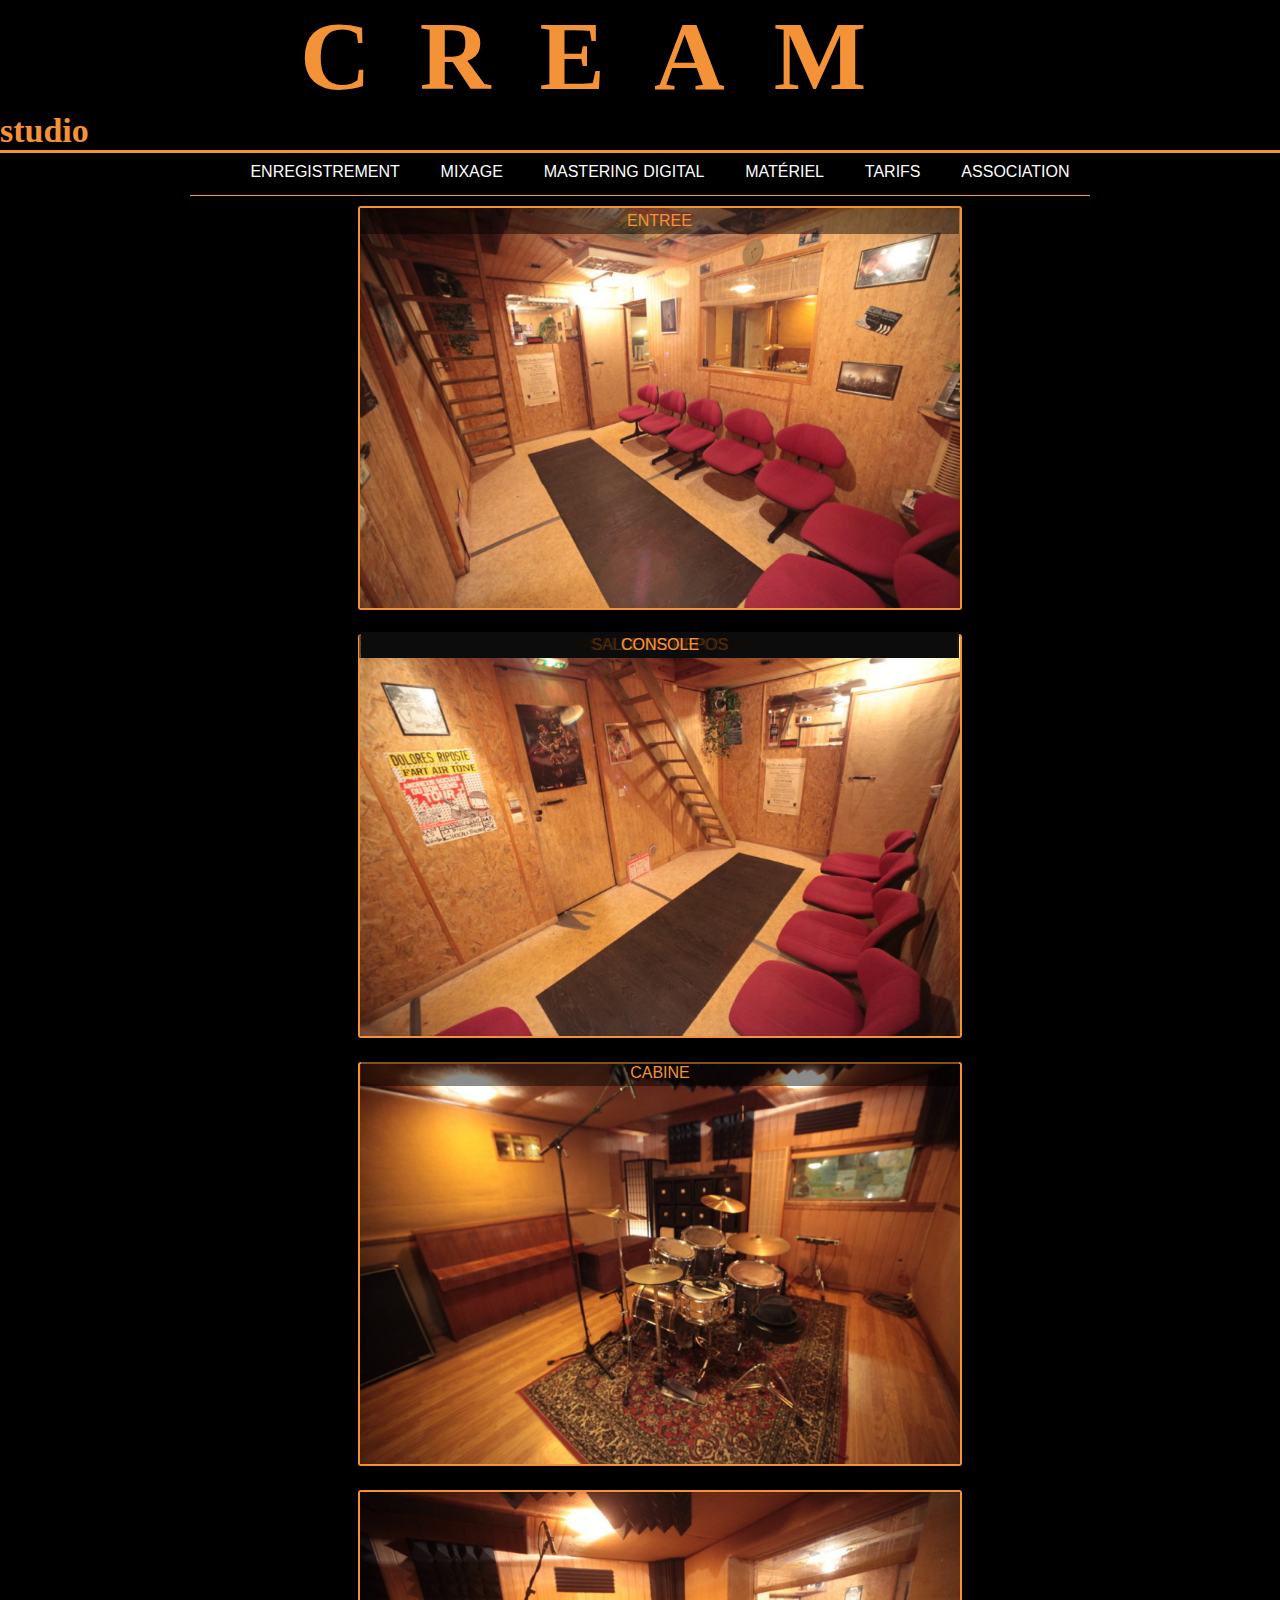
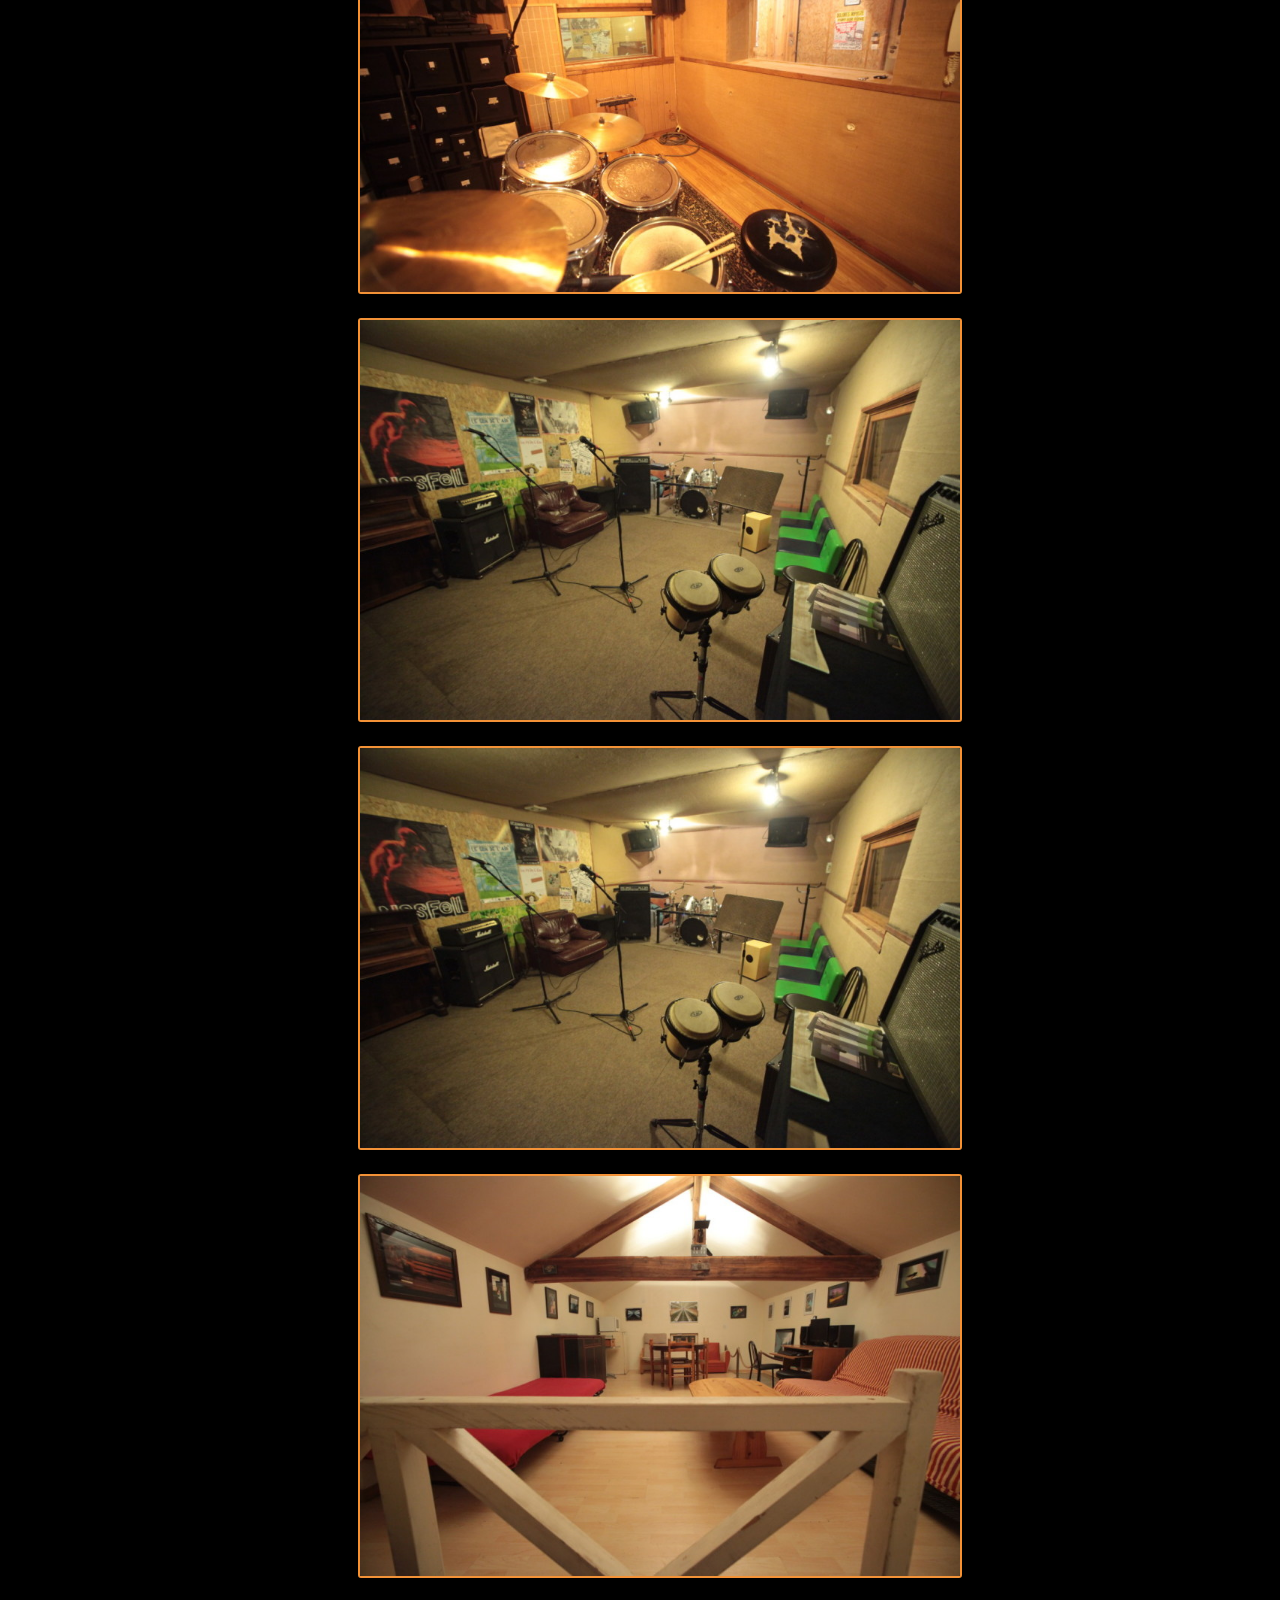
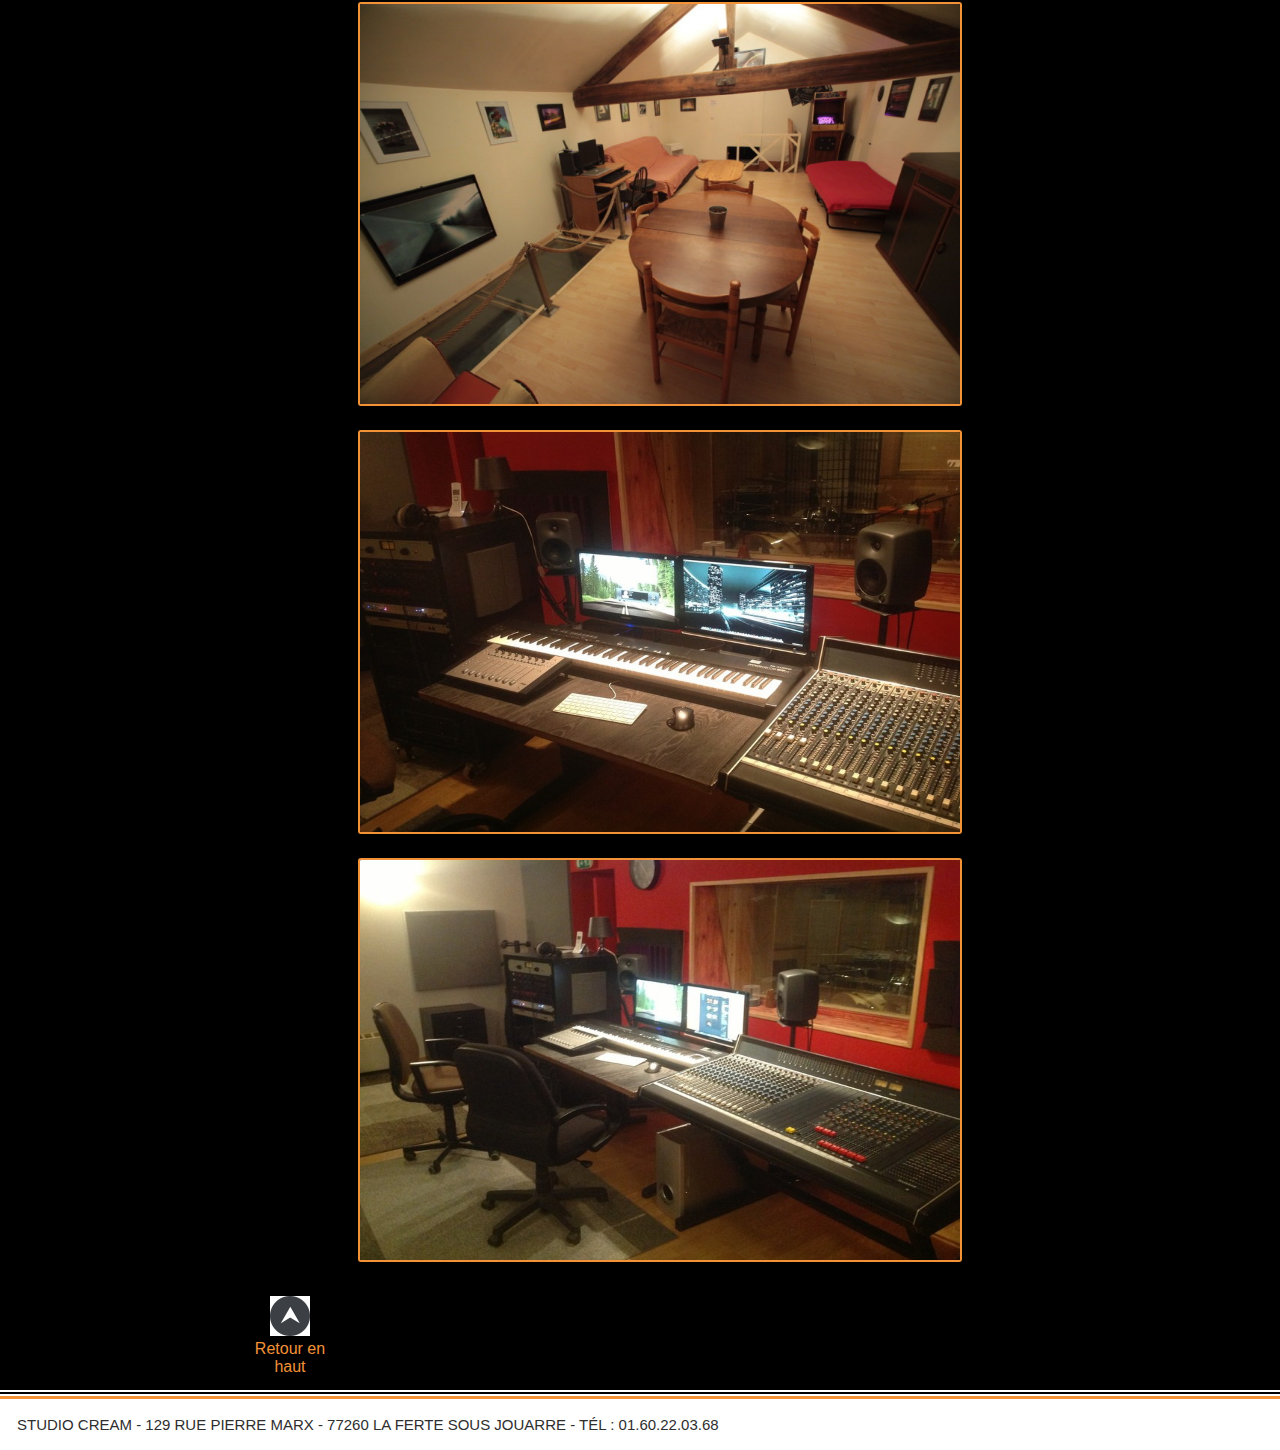
==== gallery.html @ 3ced5756 "adding CREAM files" ====
<!DOCTYPE html>
<html>
	<head>
		<meta charset="utf-8" />
		<title>cream</title>
		<link rel="shortcut icon" href="favicon.png"/>
		<link rel="stylesheet" href="gallery.css" media="screen" />
	</head>

	<body>
			<header>
				<h1><a id="titre" href="studio.html">CREAM</a></h1>
				<h3>studio</h3>
			</header>
<div id="bloc_page">
					<nav>
						<ul>
							<li><a href="enregistrement.html">Enregistrement</a></li>
							<li><a href="mixage.html">Mixage</a></li>
							<li><a href="mastering.html">Mastering digital</a></li>
							<li><a href="materiel.html">mat&eacute;riel</a></li>
							<li><a href="tarifs.html">tarifs</a></li>
							<li><a href=".php">Association</a></li>
						</ul>
					</nav>
			
<section id="gallery">
<ul>
     <li>
          <img src="photos/1.jpg" alt="Entrée" />
         <p style="right:131px;color:#f39237;
     width: 591px;padding:4px;top: 12px;position: absolute;background-color:rgba(0,0,0,.45);">ENTREE</p>
          
     </li>
     <li>
          
          <img src="photos/2.jpg" alt="Entrée" />
          <p style="right:131px;color:#f39237;
     width: 590px;padding:4px;top: 436px;position: absolute;background-color:rgba(0,0,0,.45);">ENTREE</p>
          
     </li>
     <li>
          
          <img src="photos/3.jpg" alt="Cabine" />
          <p style="right:131px;color:#f39237;
     width: 590px;padding:4px;top: 864px;position: absolute;background-color:rgba(0,0,0,.45);">CABINE</p>
          
     </li>
     <li>
         
          <img src="photos/4.jpg" alt="Cabine" />
          <p style="right:131px;color:#f39237;
     width: 590px;padding:4px;top: 436px;position: absolute;background-color:rgba(0,0,0,.45);">CABINE</p>
         
     </li>
     <li>
          
          <img src="photos/6.jpg" alt="Salle de répétition" />
          <p style="right:131px;color:#f39237;
     width: 590px;padding:4px;top: 436px;position: absolute;background-color:white;">SALLE DE REPETITION</p>
          
     </li>
     <li>
          
          <img src="photos/6.jpg" alt="Salle de répétition" />
          <p style="right:131px;color:#f39237;
     width: 590px;padding:4px;top: 436px;position: absolute;background-color:rgba(0,0,0,.45);">SALLE DE REPETITION</p>
          
     </li>
     <li>
         
          <img src="photos/7.jpg" alt="Salle de repos" />
          <p style="right:133px;color:#f39237;
     width: 590px;padding:4px;top: 436px;position: absolute;background-color:rgba(0,0,0,.45);">SALLE DE REPOS</p>
          
     </li>
     <li>
          
          <img src="photos/8.jpg" alt="Salle de repos" />
          <p style="right:131px;color:#f39237;
     width: 590px;padding:4px;top: 436px;position: absolute;background-color:rgba(0,0,0,.45);">SALLE DE REPOS</p>
          
     </li>
     <li>
          
          <img src="photos/9.jpg" alt="Console" />
          <p style="right:131px;color:#f39237;
     width: 590px;padding:4px;top: 436px;position: absolute;background-color:rgba(0,0,0,.45);">CONSOLE</p>
          
     </li>
     <li>
          
          <img src="photos/10.jpg" alt="Console" />
          <p style="right:131px;color:#f39237;
     width: 590px;padding:4px;top: 436px;position: absolute;background-color:rgba(0,0,0,.45);">CONSOLE</p>
          
     </li>
     <a id="retour_haut" href="#"><span><img src="fleche.png" />Retour en haut</span></a>
    </ul>
</section>
</div>
<footer>
		<section>
			<div id="adresse-footer"><span>studio cream</span> - 129 rue pierre marx - 
				77260 la ferte sous jouarre - t&eacute;l : 01.60.22.03.68       </div>
		</section>
	</footer>

	</body>
</html>
---- gallery.css ----
/********************************************************* GENERAL ***/
* {
     margin:0;
}
body {
     color:#fff;
     background-color:#000;
     font-family: Arial, sans-serif;
}
#bloc_page {
     width: 900px;
    margin: auto;
}

/********************************************************** HEADER ***/

header {
     width:100%;
     height:150px;
     display: flex;
    justify-content: space-between;
    align-items: flex-end;
     background-color: rgba(0, 0, 0, 0.50);
     border-bottom: 3px solid #f39237;
}
h1 {
     position:absolute;
     left:300px;
     top: 0;
     font-size: 98px;
     letter-spacing:0.5em;
     font-family: 'Hobo Std';                      
}
h1 a{text-decoration: none;color: #f39237;}
h3{
     margin-right: 20px;
     font-size: 34px;
     font-family: 'Kaushan Script';
     color: #f39237;
}

/***************************************************************NAV***/
 
nav ul
{
 display: flex; 
 border-bottom: 1px solid #f39237;
}

 nav ul li{
     list-style-type: none;
     margin: auto;
     height:42px;
}
 nav ul li a {
     display: flex;
     text-decoration:none;
     color:#fff;
     text-transform:uppercase;
     font-size:16px;
     margin:10px;
}     

 nav li a:hover{
     color: #f39237;
     -webkit-transition: 300ms;
}

/***********************************************************GALERIE***/
#gallery{text-align: center;position:relative;}
#gallery ul li{
     
     padding:10px;
     list-style:none;
}      
ul li img{position:relative;
     width:600px;
     height:400px;
     border:2px solid #f39237;  
     border-radius: 3px;   
}
#retour_haut{display: flex;
     width: 80px;
     margin:20px;
     color:#f39237;
     text-decoration:none;
     background: black;
}

/********************************************************** FOOTER ***/
footer{position:absolute;
     width: 100%;
     display: flex;
     background:#fff;
     border-top:3px solid #f39237;
     box-shadow: 0px -2px 0px 0px white, 0px -4px 0px 0px black, 0px -6px 0px 0px white;
}

footer section{
     color: #2e2e2e;
     padding:17px;
}    
#adresse-footer {
   
     
     font-size:15px;
     text-transform:uppercase;
}


/* CSS PSEUDO OO    */

/*.wrapLeft{float:left;}
.btn{
display:inline-block;height:20px;
text-indent:23px;
text-shadow:0px -1px 0px black;
}*/
/*#gallery ul li a img .biImg{
     opacity:1;
     position: absolute;
     z-index: 20;
    
}
.nom{
     position:relative;
     display:inline-block;
     height:28px;
     padding:2px 3px 0px 3px;
     margin-top:3px;
     font-size:0.8em;  
     background:rgba(0,0,0,.4);
     color:#f39237;
     text-decoration:none;
     /*text-shadow:0px 1px 1px rgba(0,0,0,0.4);*/
     /*border-radius:2px;
     box-shadow:0px 1px 0px rgba(255,255,255,0.3);
     /*-webkit-transition:all 0.2s ease;
     -moz-transition:all 0.2s ease;
     -o-transition:all 0.2s ease;
        transition:all 0.2s ease;   */     
/*}
.nom:hover{color:black;}

#gallery {
    clear: right;
    position: relative;
    overflow: hidden;
    
    
}*/
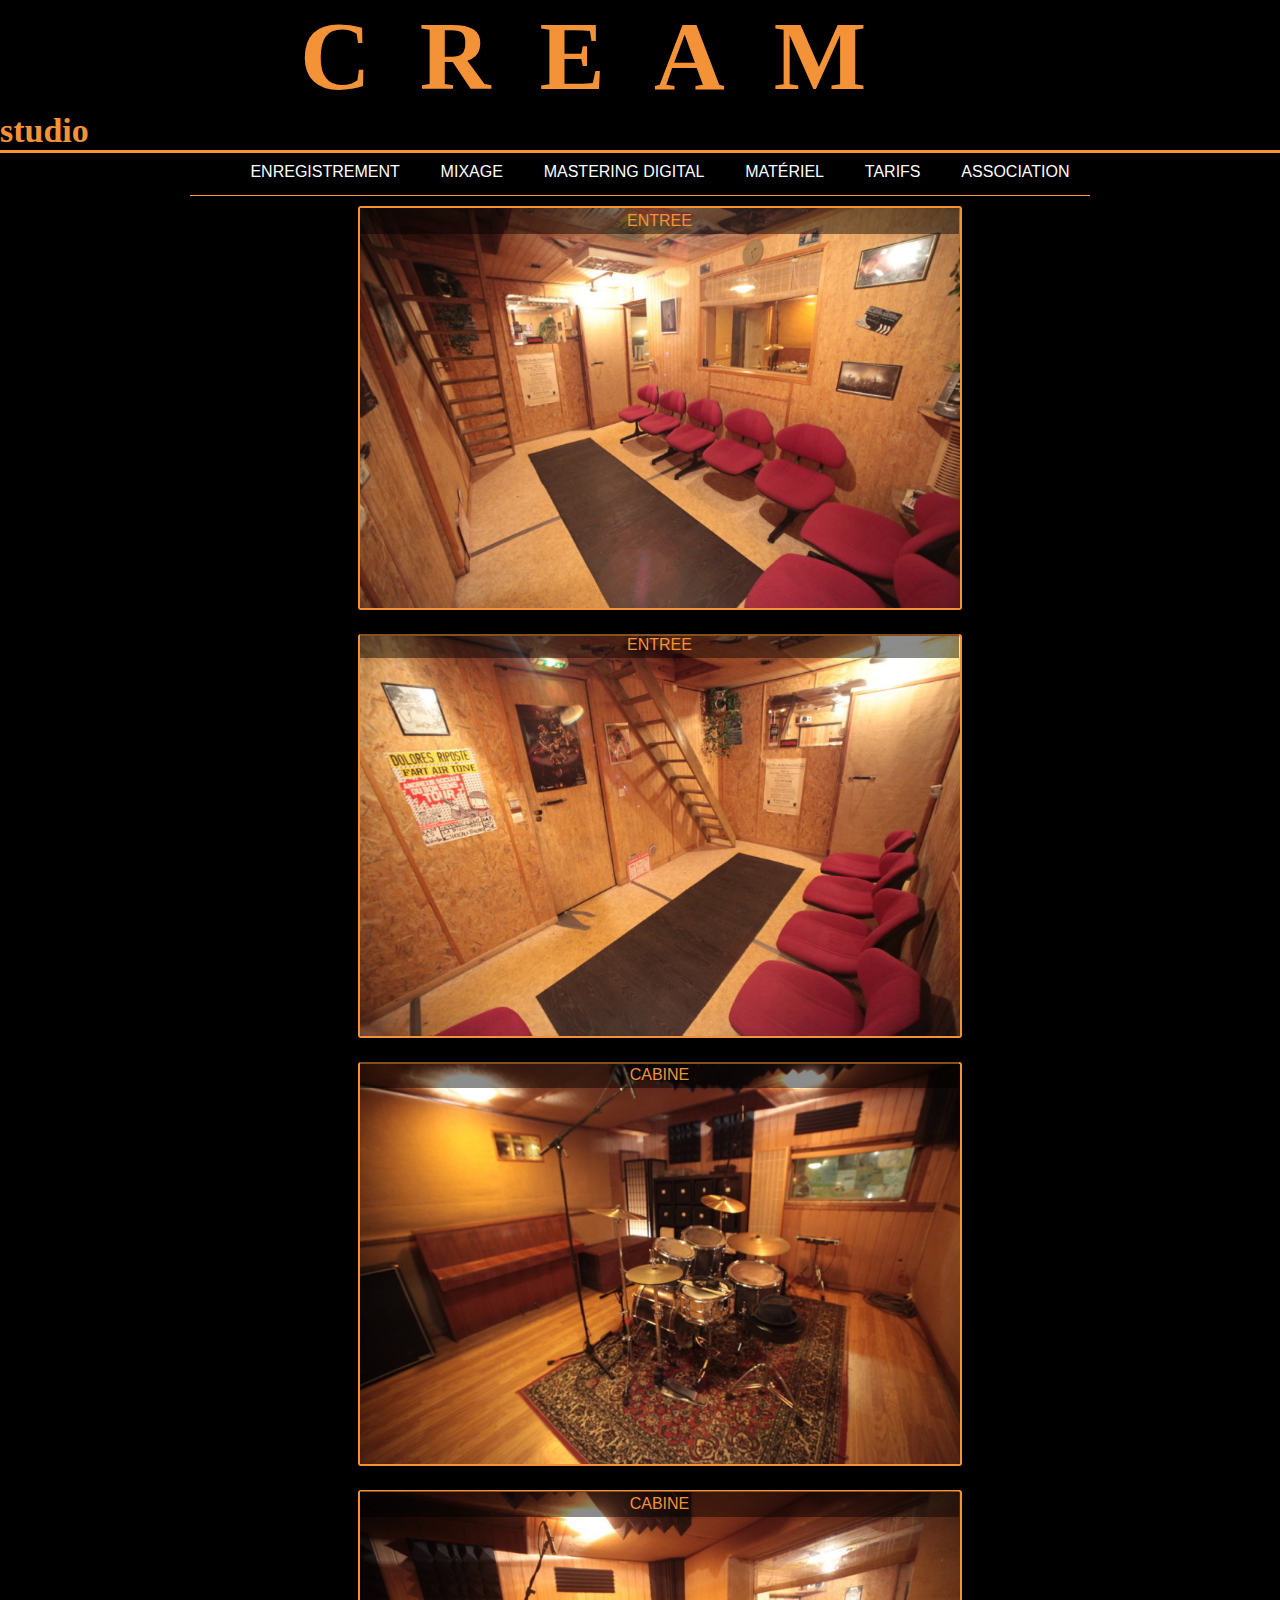
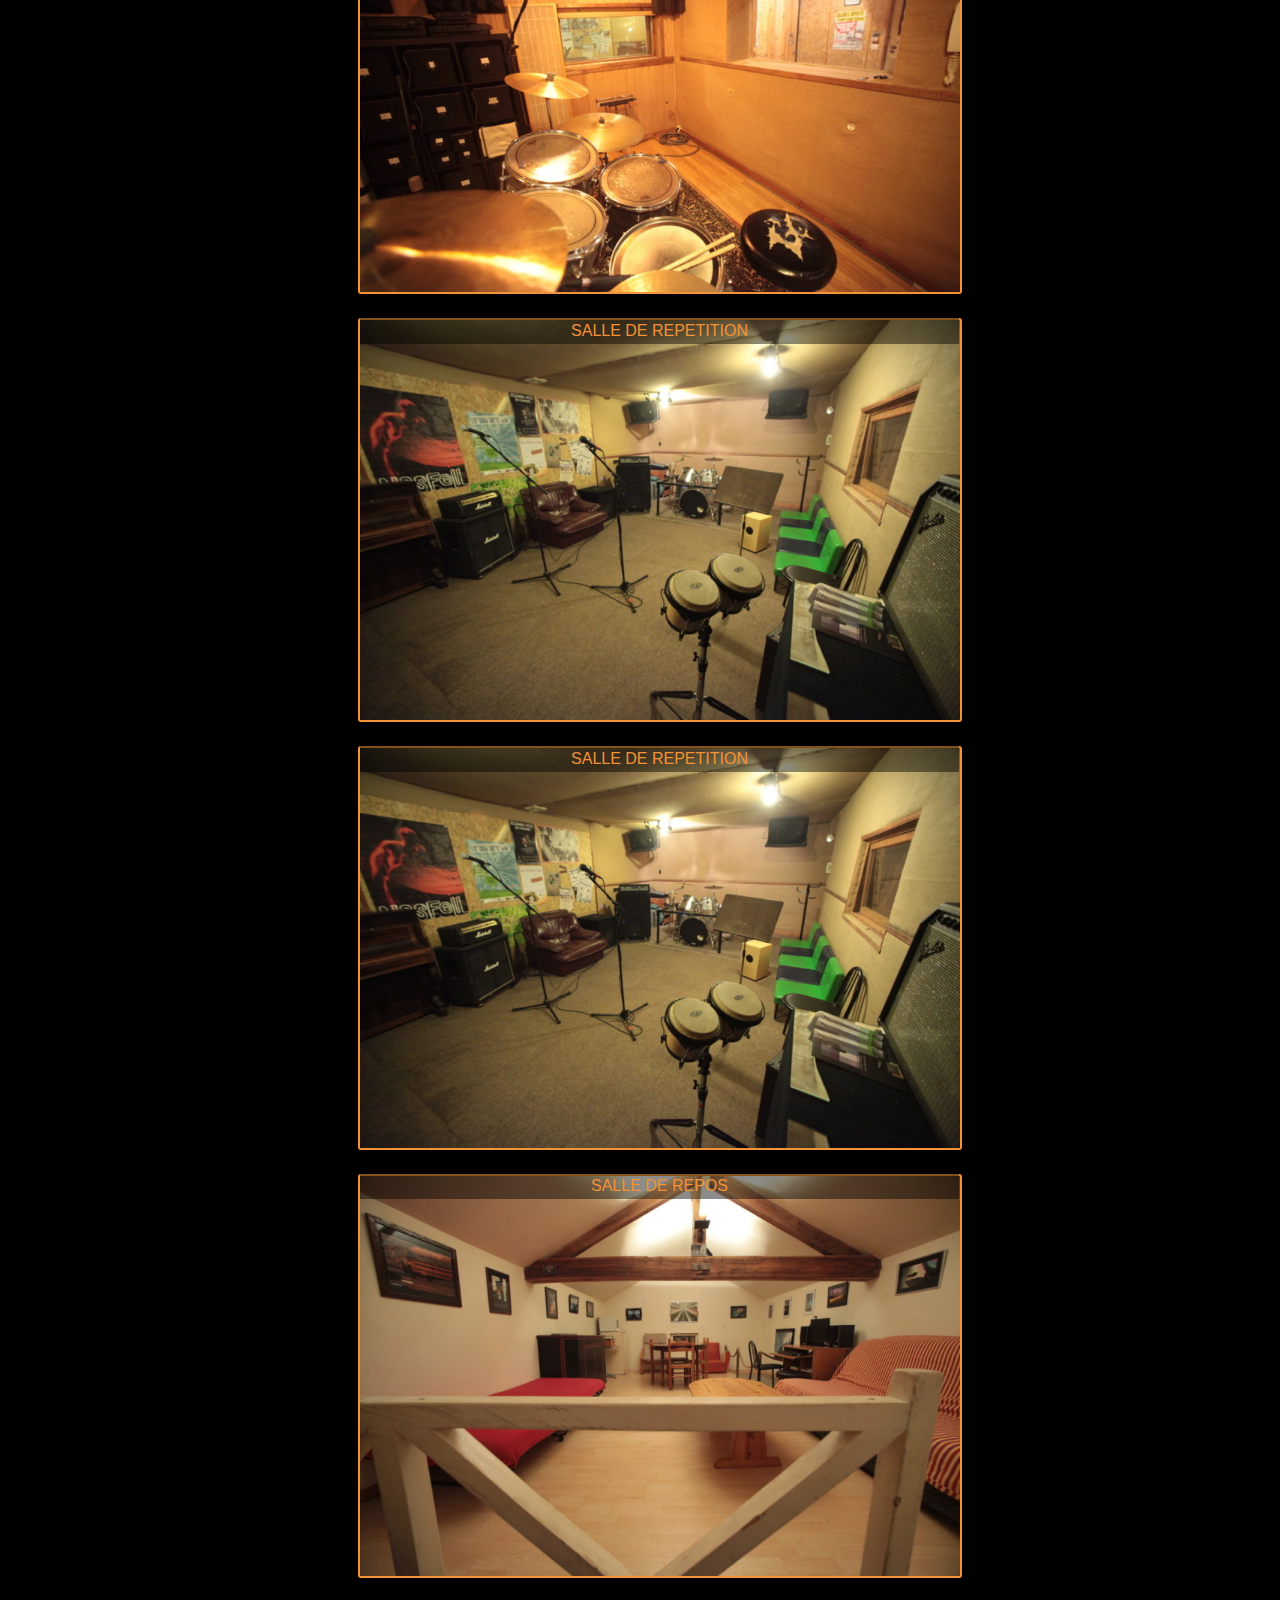
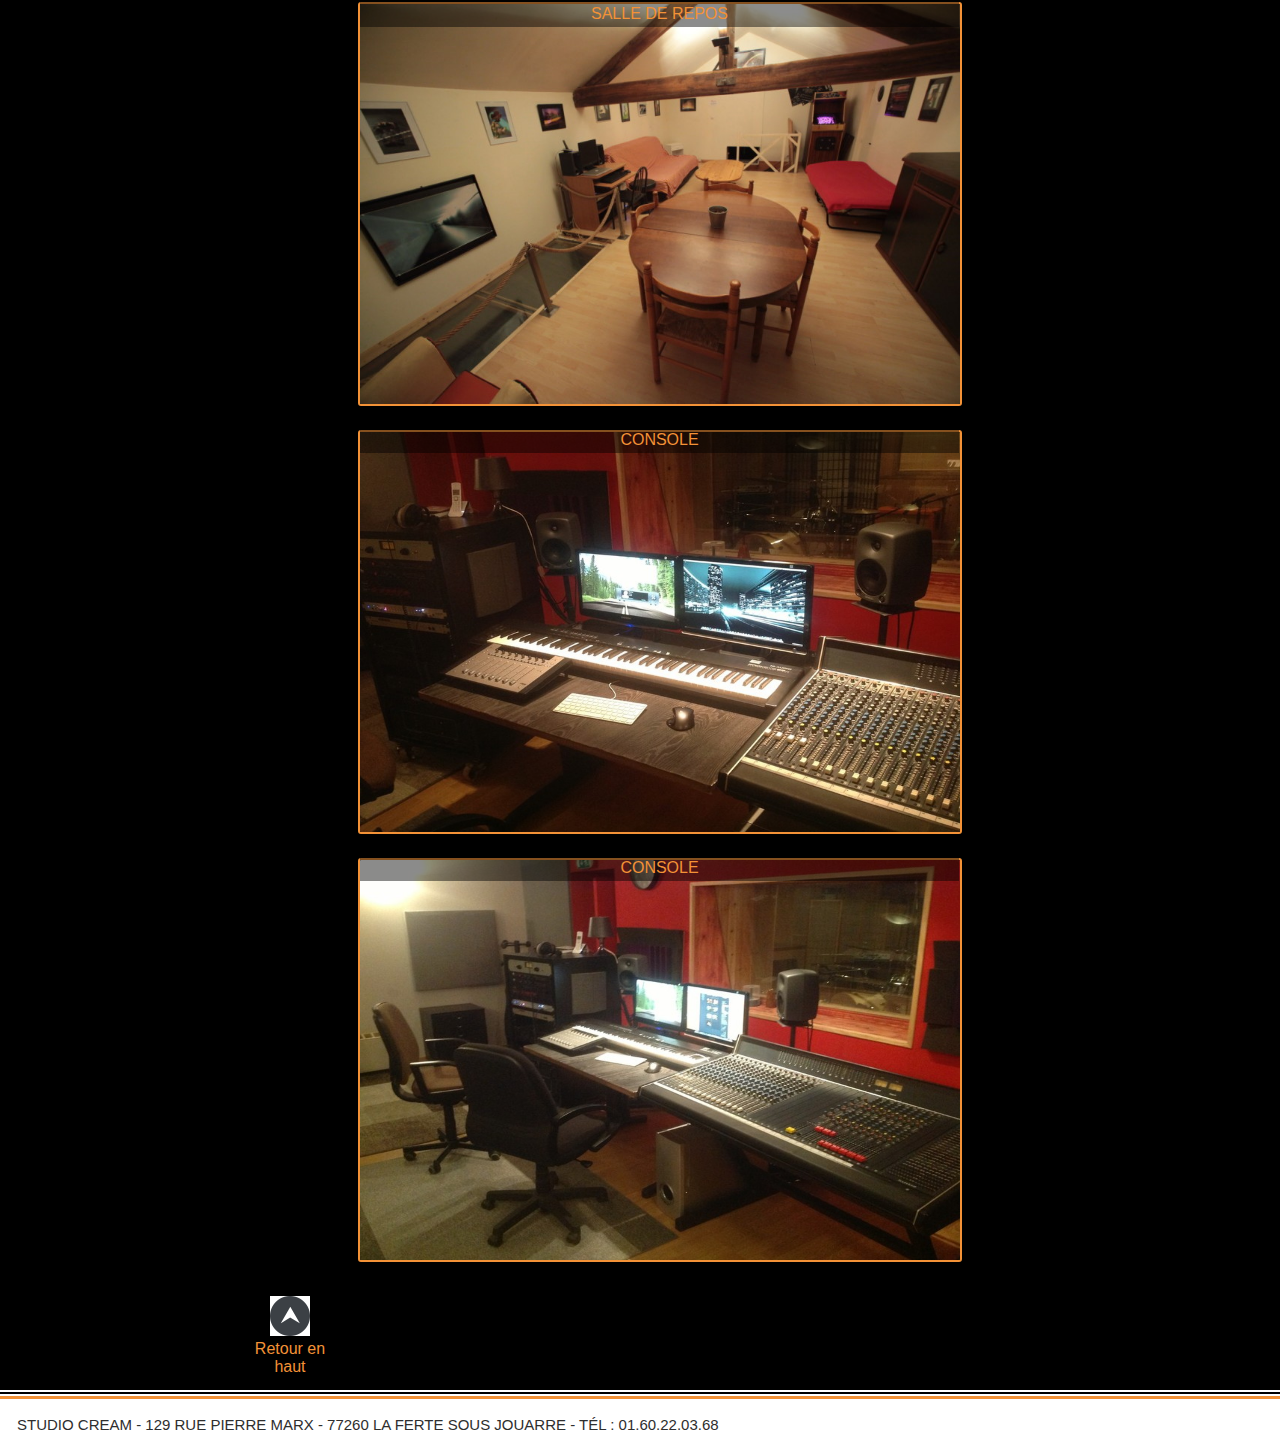
==== commit 2a0de6a3: "modifs mineures" ====
--- a/gallery.html
+++ b/gallery.html
@@ -8,103 +8,84 @@
 	</head>
 
 	<body>
-			<header>
-				<h1><a id="titre" href="studio.html">CREAM</a></h1>
-				<h3>studio</h3>
-			</header>
+		<header>
+			<h1><a id="titre" href="index.html">CREAM</a></h1>
+			<h3>studio</h3>
+		</header>
 <div id="bloc_page">
-					<nav>
-						<ul>
-							<li><a href="enregistrement.html">Enregistrement</a></li>
-							<li><a href="mixage.html">Mixage</a></li>
-							<li><a href="mastering.html">Mastering digital</a></li>
-							<li><a href="materiel.html">mat&eacute;riel</a></li>
-							<li><a href="tarifs.html">tarifs</a></li>
-							<li><a href=".php">Association</a></li>
-						</ul>
-					</nav>
-			
+			<nav>
+				<ul>
+					<li><a href="enregistrement.html">Enregistrement</a></li>
+					<li><a href="mixage.html">Mixage</a></li>
+					<li><a href="mastering.html">Mastering digital</a></li>
+					<li><a href="materiel.html">mat&eacute;riel</a></li>
+					<li><a href="tarifs.html">tarifs</a></li>
+					<li><a href=".php">Association</a></li>
+				</ul>
+			</nav>
+
 <section id="gallery">
 <ul>
      <li>
           <img src="photos/1.jpg" alt="Entrée" />
          <p style="right:131px;color:#f39237;
      width: 591px;padding:4px;top: 12px;position: absolute;background-color:rgba(0,0,0,.45);">ENTREE</p>
-          
      </li>
      <li>
-          
           <img src="photos/2.jpg" alt="Entrée" />
           <p style="right:131px;color:#f39237;
-     width: 590px;padding:4px;top: 436px;position: absolute;background-color:rgba(0,0,0,.45);">ENTREE</p>
-          
+     width: 591px;padding:4px;top: 436px;position: absolute;background-color:rgba(0,0,0,.45);">ENTREE</p>
      </li>
      <li>
-          
           <img src="photos/3.jpg" alt="Cabine" />
           <p style="right:131px;color:#f39237;
-     width: 590px;padding:4px;top: 864px;position: absolute;background-color:rgba(0,0,0,.45);">CABINE</p>
-          
+     width: 591px;padding:4px;top: 866px;position: absolute;background-color:rgba(0,0,0,.45);">CABINE</p>
      </li>
      <li>
-         
           <img src="photos/4.jpg" alt="Cabine" />
           <p style="right:131px;color:#f39237;
-     width: 590px;padding:4px;top: 436px;position: absolute;background-color:rgba(0,0,0,.45);">CABINE</p>
-         
+     width: 591px;padding:4px;top: 1295px;position: absolute;background-color:rgba(0,0,0,.45);">CABINE</p>
      </li>
      <li>
-          
           <img src="photos/6.jpg" alt="Salle de répétition" />
           <p style="right:131px;color:#f39237;
-     width: 590px;padding:4px;top: 436px;position: absolute;background-color:white;">SALLE DE REPETITION</p>
-          
+     width: 591px;padding:4px;top: 1722px;position: absolute;background-color:rgba(0,0,0,.45);">SALLE DE REPETITION</p>
      </li>
      <li>
-          
           <img src="photos/6.jpg" alt="Salle de répétition" />
           <p style="right:131px;color:#f39237;
-     width: 590px;padding:4px;top: 436px;position: absolute;background-color:rgba(0,0,0,.45);">SALLE DE REPETITION</p>
-          
+     width: 591px;padding:4px;top: 2150px;position: absolute;background-color:rgba(0,0,0,.45);">SALLE DE REPETITION</p>
      </li>
      <li>
-         
           <img src="photos/7.jpg" alt="Salle de repos" />
-          <p style="right:133px;color:#f39237;
-     width: 590px;padding:4px;top: 436px;position: absolute;background-color:rgba(0,0,0,.45);">SALLE DE REPOS</p>
-          
+          <p style="right:131px;color:#f39237;
+     width: 591px;padding:4px;top: 2577px;position: absolute;background-color:rgba(0,0,0,.45);">SALLE DE REPOS</p>
      </li>
      <li>
-          
           <img src="photos/8.jpg" alt="Salle de repos" />
           <p style="right:131px;color:#f39237;
-     width: 590px;padding:4px;top: 436px;position: absolute;background-color:rgba(0,0,0,.45);">SALLE DE REPOS</p>
-          
+     width: 591px;padding:4px;top: 3005px;position: absolute;background-color:rgba(0,0,0,.45);">SALLE DE REPOS</p>
      </li>
      <li>
-          
           <img src="photos/9.jpg" alt="Console" />
           <p style="right:131px;color:#f39237;
-     width: 590px;padding:4px;top: 436px;position: absolute;background-color:rgba(0,0,0,.45);">CONSOLE</p>
-          
+     width: 591px;padding:4px;top: 3431px;position: absolute;background-color:rgba(0,0,0,.45);">CONSOLE</p>
      </li>
      <li>
-          
           <img src="photos/10.jpg" alt="Console" />
           <p style="right:131px;color:#f39237;
-     width: 590px;padding:4px;top: 436px;position: absolute;background-color:rgba(0,0,0,.45);">CONSOLE</p>
-          
+     width: 591px;padding:4px;top: 3859px;position: absolute;background-color:rgba(0,0,0,.45);">CONSOLE</p>
      </li>
      <a id="retour_haut" href="#"><span><img src="fleche.png" />Retour en haut</span></a>
-    </ul>
+</ul>
 </section>
 </div>
-<footer>
+     <footer>
 		<section>
-			<div id="adresse-footer"><span>studio cream</span> - 129 rue pierre marx - 
+			<div id="adresse-footer"><span>studio cream</span> - 129 rue pierre marx -
 				77260 la ferte sous jouarre - t&eacute;l : 01.60.22.03.68       </div>
 		</section>
 	</footer>
 
-	</body>
-</html>+</body>
+</html>
--- a/gallery.css
+++ b/gallery.css
@@ -13,14 +13,12 @@
 }
 
 /********************************************************** HEADER ***/
-
 header {
      width:100%;
      height:150px;
      display: flex;
-    justify-content: space-between;
-    align-items: flex-end;
-     background-color: rgba(0, 0, 0, 0.50);
+     justify-content: space-between;
+     align-items: flex-end;
      border-bottom: 3px solid #f39237;
 }
 h1 {
@@ -40,7 +38,6 @@
 }
 
 /***************************************************************NAV***/
- 
 nav ul
 {
  display: flex; 
@@ -68,8 +65,7 @@
 
 /***********************************************************GALERIE***/
 #gallery{text-align: center;position:relative;}
-#gallery ul li{
-     
+#gallery ul li{   
      padding:10px;
      list-style:none;
 }      
@@ -100,52 +96,7 @@
      color: #2e2e2e;
      padding:17px;
 }    
-#adresse-footer {
-   
-     
+#adresse-footer {    
      font-size:15px;
      text-transform:uppercase;
 }
-
-
-/* CSS PSEUDO OO    */
-
-/*.wrapLeft{float:left;}
-.btn{
-display:inline-block;height:20px;
-text-indent:23px;
-text-shadow:0px -1px 0px black;
-}*/
-/*#gallery ul li a img .biImg{
-     opacity:1;
-     position: absolute;
-     z-index: 20;
-    
-}
-.nom{
-     position:relative;
-     display:inline-block;
-     height:28px;
-     padding:2px 3px 0px 3px;
-     margin-top:3px;
-     font-size:0.8em;  
-     background:rgba(0,0,0,.4);
-     color:#f39237;
-     text-decoration:none;
-     /*text-shadow:0px 1px 1px rgba(0,0,0,0.4);*/
-     /*border-radius:2px;
-     box-shadow:0px 1px 0px rgba(255,255,255,0.3);
-     /*-webkit-transition:all 0.2s ease;
-     -moz-transition:all 0.2s ease;
-     -o-transition:all 0.2s ease;
-        transition:all 0.2s ease;   */     
-/*}
-.nom:hover{color:black;}
-
-#gallery {
-    clear: right;
-    position: relative;
-    overflow: hidden;
-    
-    
-}*/
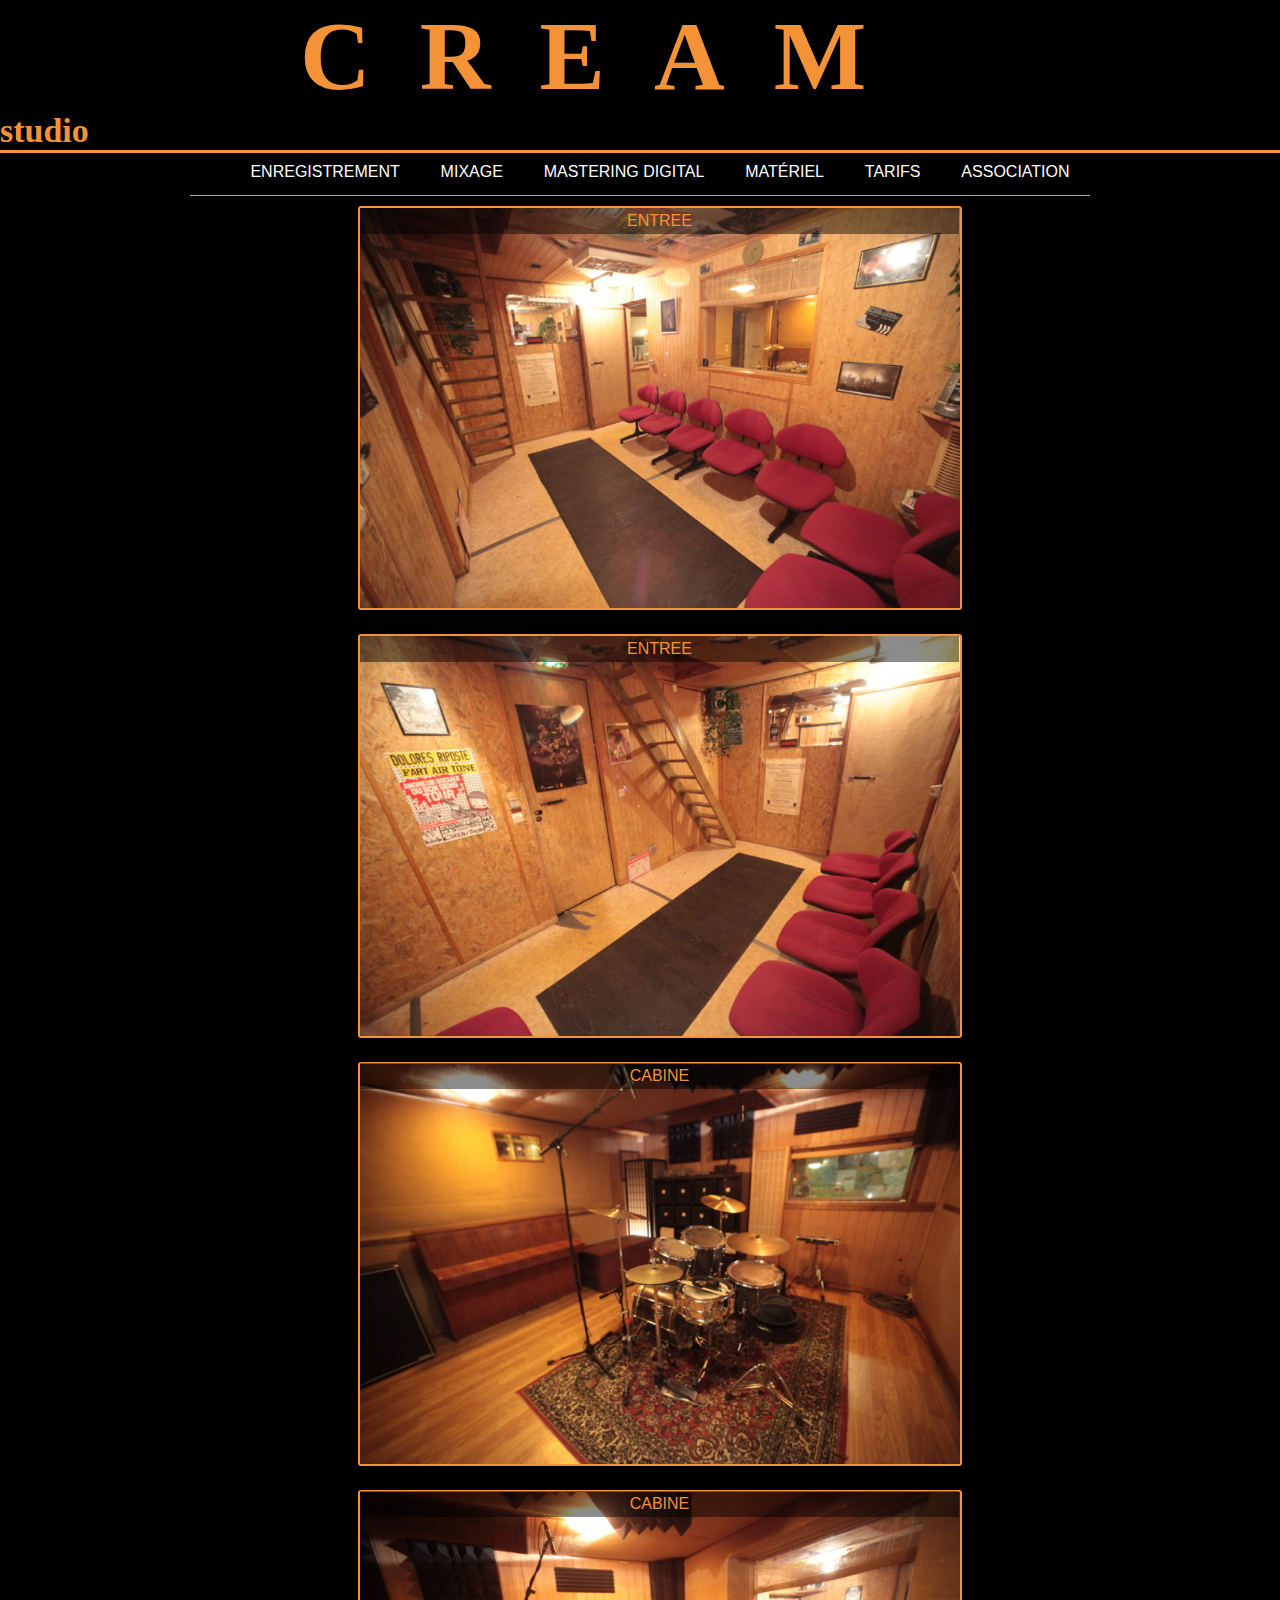
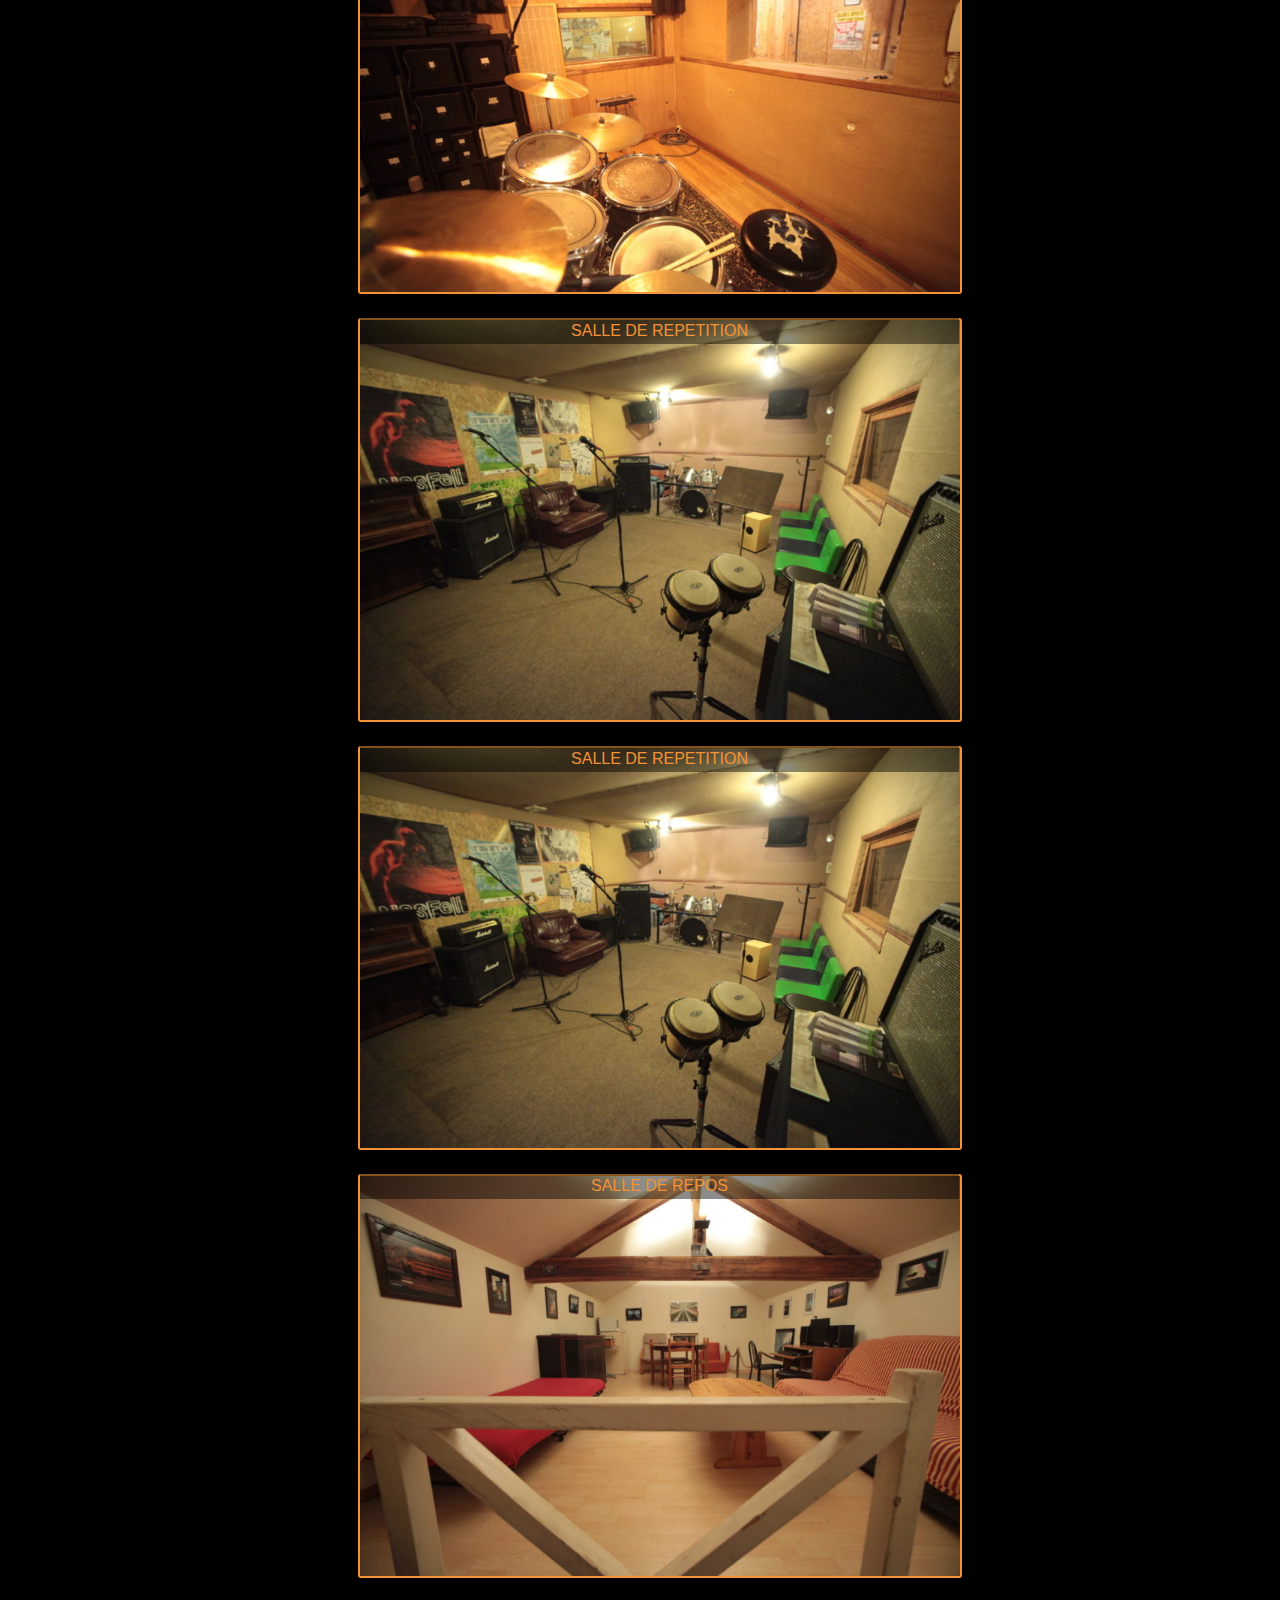
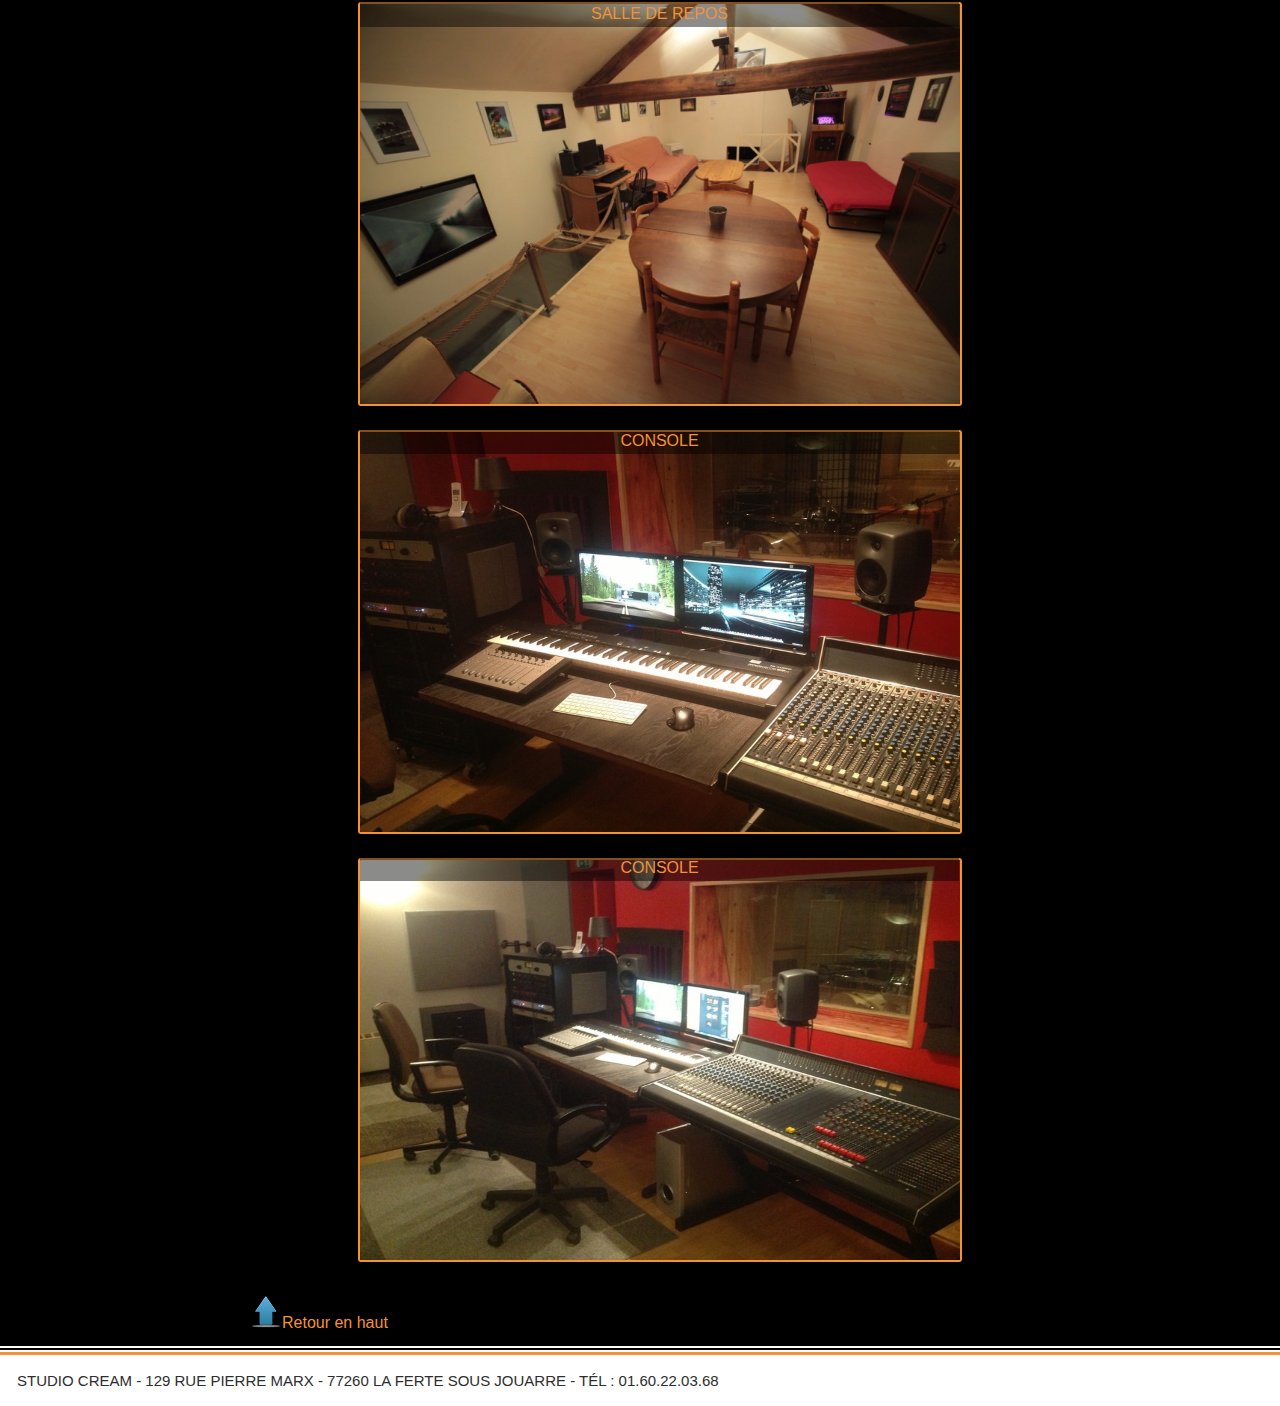
==== commit e279e6f6: "ajout fichiers" ====
--- a/gallery.html
+++ b/gallery.html
@@ -15,12 +15,12 @@
 <div id="bloc_page">
 			<nav>
 				<ul>
-					<li><a href="enregistrement.html">Enregistrement</a></li>
+					<li><a href="recording.html">Enregistrement</a></li>
 					<li><a href="mixage.html">Mixage</a></li>
 					<li><a href="mastering.html">Mastering digital</a></li>
 					<li><a href="materiel.html">mat&eacute;riel</a></li>
 					<li><a href="tarifs.html">tarifs</a></li>
-					<li><a href=".php">Association</a></li>
+					<li><a href=".html">Association</a></li>
 				</ul>
 			</nav>
 
@@ -34,12 +34,12 @@
      <li>
           <img src="photos/2.jpg" alt="Entrée" />
           <p style="right:131px;color:#f39237;
-     width: 591px;padding:4px;top: 436px;position: absolute;background-color:rgba(0,0,0,.45);">ENTREE</p>
+     width: 591px;padding:4px;top: 440px;position: absolute;background-color:rgba(0,0,0,.45);">ENTREE</p>
      </li>
      <li>
           <img src="photos/3.jpg" alt="Cabine" />
           <p style="right:131px;color:#f39237;
-     width: 591px;padding:4px;top: 866px;position: absolute;background-color:rgba(0,0,0,.45);">CABINE</p>
+     width: 591px;padding:4px;top: 867px;position: absolute;background-color:rgba(0,0,0,.45);">CABINE</p>
      </li>
      <li>
           <img src="photos/4.jpg" alt="Cabine" />
@@ -69,14 +69,14 @@
      <li>
           <img src="photos/9.jpg" alt="Console" />
           <p style="right:131px;color:#f39237;
-     width: 591px;padding:4px;top: 3431px;position: absolute;background-color:rgba(0,0,0,.45);">CONSOLE</p>
+     width: 591px;padding:4px;top: 3432px;position: absolute;background-color:rgba(0,0,0,.45);">CONSOLE</p>
      </li>
      <li>
           <img src="photos/10.jpg" alt="Console" />
           <p style="right:131px;color:#f39237;
      width: 591px;padding:4px;top: 3859px;position: absolute;background-color:rgba(0,0,0,.45);">CONSOLE</p>
      </li>
-     <a id="retour_haut" href="#"><span><img src="fleche.png" />Retour en haut</span></a>
+     <a id="retour_haut" href="#"><span><img src="up.png" />Retour en haut</span></a>
 </ul>
 </section>
 </div>
--- a/gallery.css
+++ b/gallery.css
@@ -76,7 +76,7 @@
      border-radius: 3px;   
 }
 #retour_haut{display: flex;
-     width: 80px;
+     width: 200px;
      margin:20px;
      color:#f39237;
      text-decoration:none;
